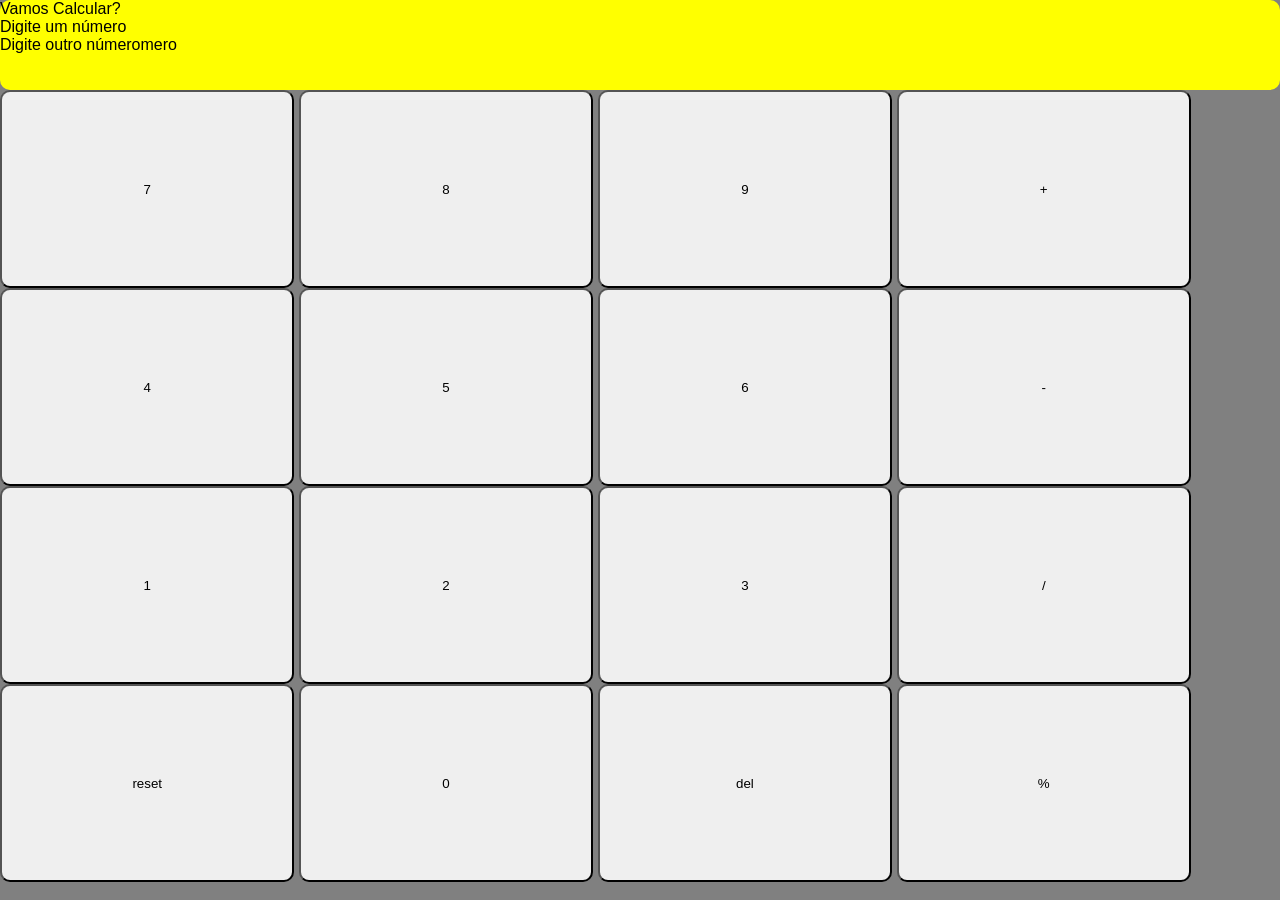
==== calc.html @ 8b5d1762 "criando calculadora  javascriot" ====
<!DOCTYPE html>
<html lang="pt-br">
<head>
  <meta charset="UTF-8">
  <meta name="viewport" content="width=device-width, initial-scale=1.0">
  <meta http-equiv="X-UA-Compatible" content="ie=edge">
  
  <link rel="stylesheet" href="./estilo.css">
 
  <script src="./script.js"></script>
  
  <title>Calculadora Javascript</title>

</head>
<body>
  <div id="calculadora">
    <div id="tela" class=" arredondado">
      <p id="msg">Vamos Calcular?</p>
      <p id="operando">Digite um número</p>
      <p id="operação">Digite outro númeromero</p>
      <p id="operador"></p>
      <p id="resultado"></p>
    </div>
    
    <div id="teclado">
        <div class="botao">
            <button class="numero arredondado" onClick="inputBtn(7);"  value="7">7</button>
            <button class="numero arredondado" onClick="inputBtn(8);"  value="8">8</button>
            <button class="numero arredondado" onClick="inputBtn(9);"  value="9">9</button>
            <button class="numero arredondado" onClick="inputBtn('+');"  value="+">+</button><br>

            <button class="numero arredondado" onClick="inputBtn(4);"  value="4">4</button>
            <button class="numero arredondado" onClick="inputBtn(5);"  value="5">5</button>
            <button class="numero arredondado" onClick="inputBtn(6);"  value="6">6</button>
            <button class="numero arredondado" onClick="inputBtn('-');"  value="-">-</button><br>

            <button class="numero arredondado" onClick="inputBtn(1);"  value="1">1</button>
            <button class="numero arredondado" onClick="inputBtn(2);"  value="2">2</button>
            <button class="numero arredondado" onClick="inputBtn(3);"  value="3">3</button>
            <button class="numero arredondado" onClick="inputBtn('/');"  value="/">/</button><br>

            <button class="numero arredondado" onClick="inputBtn('resst');" value="rst">reset</button>
            <button class="numero arredondado" onClick="inputBtn(0);"  value="0">0</button>
            <button class="numero arredondado" onClick="inputBtn('delete');" value="del">del</button>
            <button class="numero arredondado" onClick="inputBtn('%');"  value="%">%</button><br>
        </div>
    </div>
  </div>
</body>
</html>
---- estilo.css ----
*{
  margin: 0px;
  padding: 0px;
  font-family: Arial, Helvetica, sans-serif;
}

#calculadora{
  margin: auto;
  height: 100vh;
  width: 100vw;
  background-color: grey
 
  
}


#teclado{
   
}
#tela{
  height: 10vh;
  width:100vw;
  
  background-color:yellow;
  margin:0px
}
.numero{
  width: 23vw;
  height: 22vh
}

button:active{
  background-color: white;
  transition: 0.2s;
}


/* estilos*/
.arredondado{
  border-radius: 10px;
}
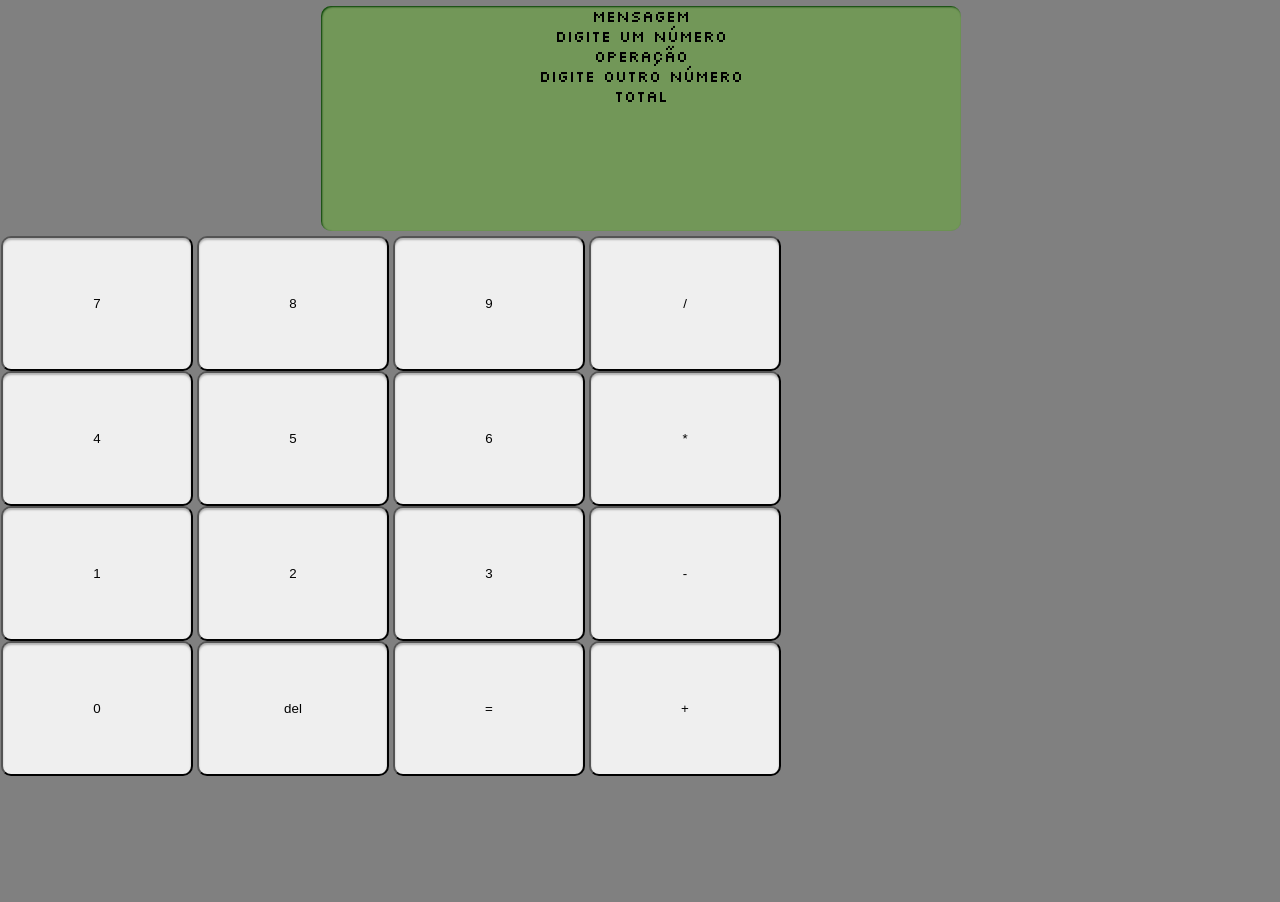
==== commit 537eac15: "editando calculadora.js" ====
--- a/calc.html
+++ b/calc.html
@@ -6,6 +6,8 @@
   <meta http-equiv="X-UA-Compatible" content="ie=edge">
   
   <link rel="stylesheet" href="./estilo.css">
+
+
  
   <script src="./script.js"></script>
   
@@ -14,35 +16,35 @@
 </head>
 <body>
   <div id="calculadora">
-    <div id="tela" class=" arredondado">
-      <p id="msg">Vamos Calcular?</p>
-      <p id="operando">Digite um número</p>
-      <p id="operação">Digite outro númeromero</p>
-      <p id="operador"></p>
-      <p id="resultado"></p>
+    <div id="tela" class="arredondado tela">
+      <p id="msg">Mensagem</p>
+      <p id="txtn1">Digite um número</p>
+      <p id="txtOpr">Operação</p>
+      <p id="txtn2">Digite outro número</p>
+      <p id="=txtResult">Total</p>
     </div>
     
     <div id="teclado">
         <div class="botao">
-            <button class="numero arredondado" onClick="inputBtn(7);"  value="7">7</button>
-            <button class="numero arredondado" onClick="inputBtn(8);"  value="8">8</button>
-            <button class="numero arredondado" onClick="inputBtn(9);"  value="9">9</button>
-            <button class="numero arredondado" onClick="inputBtn('+');"  value="+">+</button><br>
+            <button class="numero arredondado" onClick="calc(7);"  value="7">7</button>
+            <button class="numero arredondado" onClick="calc(8);"  value="8">8</button>
+            <button class="numero arredondado" onClick="calc(9);"  value="9">9</button>
+            <button class="numero arredondado" onClick="calc('/');"  value="/">/</button><br>
 
-            <button class="numero arredondado" onClick="inputBtn(4);"  value="4">4</button>
-            <button class="numero arredondado" onClick="inputBtn(5);"  value="5">5</button>
-            <button class="numero arredondado" onClick="inputBtn(6);"  value="6">6</button>
-            <button class="numero arredondado" onClick="inputBtn('-');"  value="-">-</button><br>
+            <button class="numero arredondado" onClick="calc(4);"  value="4">4</button>
+            <button class="numero arredondado" onClick="calc(5);"  value="5">5</button>
+            <button class="numero arredondado" onClick="calc(6);"  value="6">6</button>
+            <button class="numero arredondado" onClick="calc('*');"  value="*">*</button><br>
 
-            <button class="numero arredondado" onClick="inputBtn(1);"  value="1">1</button>
-            <button class="numero arredondado" onClick="inputBtn(2);"  value="2">2</button>
-            <button class="numero arredondado" onClick="inputBtn(3);"  value="3">3</button>
-            <button class="numero arredondado" onClick="inputBtn('/');"  value="/">/</button><br>
+            <button class="numero arredondado" onClick="calc(1);"  value="1">1</button>
+            <button class="numero arredondado" onClick="calc(2);"  value="2">2</button>
+            <button class="numero arredondado" onClick="calc(3);"  value="3">3</button>
+            <button class="numero arredondado" onClick="calc('-');"  value="-">-</button><br>
 
-            <button class="numero arredondado" onClick="inputBtn('resst');" value="rst">reset</button>
-            <button class="numero arredondado" onClick="inputBtn(0);"  value="0">0</button>
-            <button class="numero arredondado" onClick="inputBtn('delete');" value="del">del</button>
-            <button class="numero arredondado" onClick="inputBtn('%');"  value="%">%</button><br>
+            <button class="numero arredondado" onClick="calc(0);"  value="0">0</button>
+            <button class="numero arredondado" onClick="calc('del');" value="del">del</button>
+            <button class="numero arredondado" onClick="calc('=');" value="=">=</button>
+            <button class="numero arredondado" onClick="calc('+');"  value="+">+</button><br>
         </div>
     </div>
   </div>
--- a/estilo.css
+++ b/estilo.css
@@ -1,10 +1,20 @@
+
+@import url('https://fonts.googleapis.com/css2?family=Silkscreen&display=swap');
+
+@font-face {
+  font-family:"G7"; ;
+  src: url("/fonts/G7_Cube_5.ttf") format("ttf");
+}
+ 
+
+
 *{
   margin: 0px;
   padding: 0px;
-  font-family: Arial, Helvetica, sans-serif;
-}
+ }
 
 #calculadora{
+  padding: 1px;
   margin: auto;
   height: 100vh;
   width: 100vw;
@@ -14,24 +24,35 @@
 }
 
 
-#teclado{
-   
+#tela{
+  text-align: center;
+  height: 25vh;
+  width:50vw;
+  background-color:rgb(114, 151, 88);
+  font-family:  "SILKSCREEN";
+  font-size: 1em;
+  margin:auto;
+  margin-top:5px ;
+  margin-bottom:5px ;
+  box-shadow:inset 1px 1px 2px rgb(0, 60, 0) ;
+  
 }
-#tela{
-  height: 10vh;
-  width:100vw;
-  
-  background-color:yellow;
-  margin:0px
+
+p{
+  text-align: center;
 }
+
 .numero{
-  width: 23vw;
-  height: 22vh
+  width: 15vw;
+  height: 15vh;
+  box-shadow:inset 0px 2px 2px rgba(0, 0, 0, 0.257) ;
+ 
 }
 
 button:active{
   background-color: white;
   transition: 0.2s;
+  margin: auto;
 }
 
 
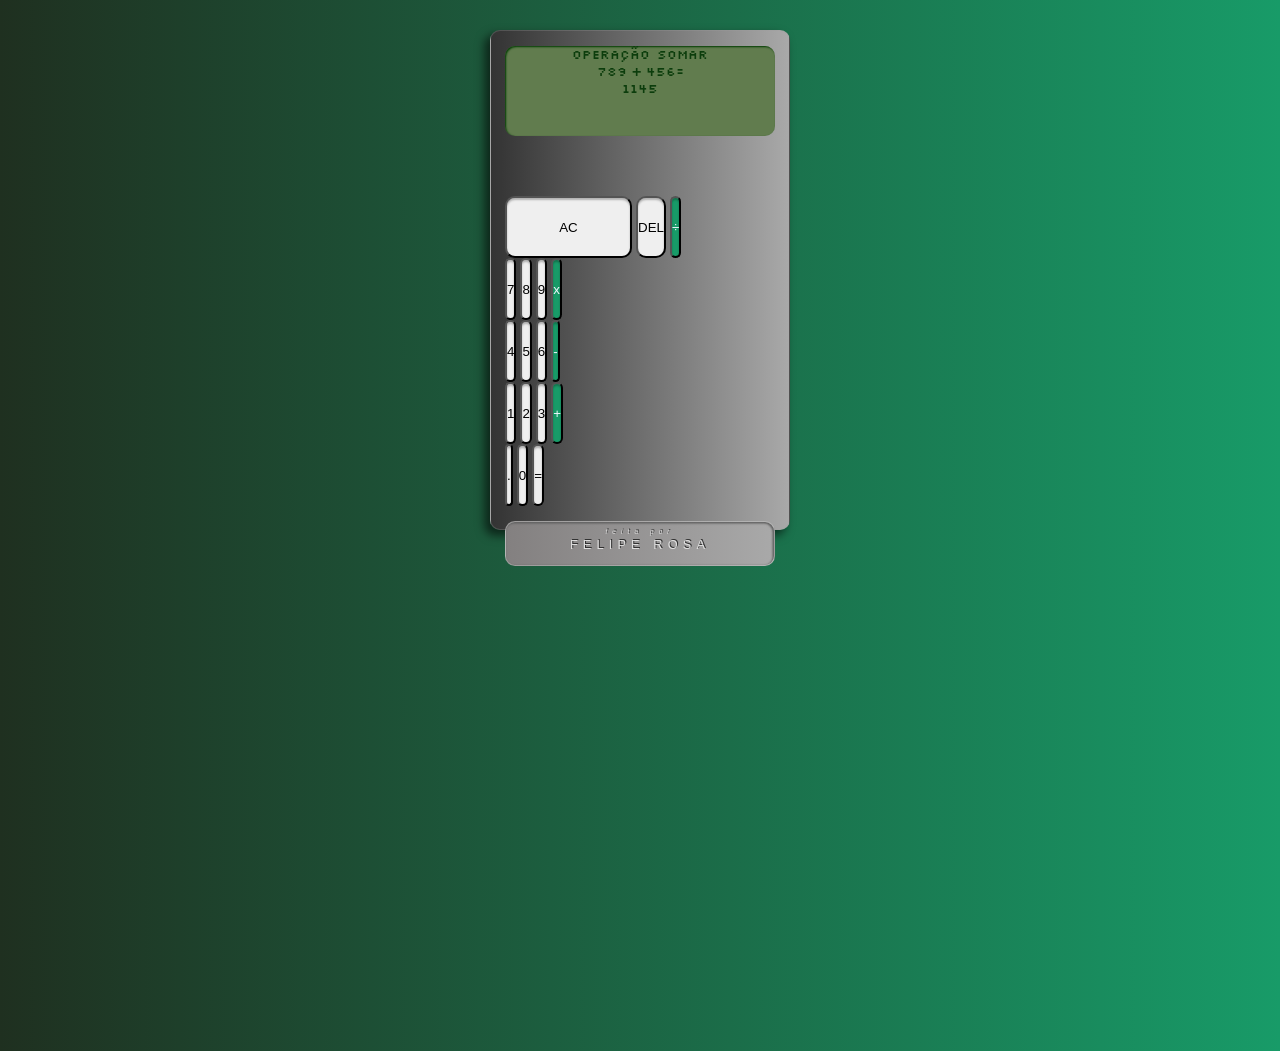
==== commit 55ef2891: "editanado layout css" ====
--- a/calc.html
+++ b/calc.html
@@ -15,38 +15,45 @@
 
 </head>
 <body>
-  <div id="calculadora">
+  <div id="calculadora" class="arredondado">
     <div id="tela" class="arredondado tela">
-      <p id="msg">Mensagem</p>
-      <p id="txtn1">Digite um número</p>
-      <p id="txtOpr">Operação</p>
-      <p id="txtn2">Digite outro número</p>
-      <p id="=txtResult">Total</p>
+      <p id="msg">Operação Somar </p>
+      <span id="txtn1">789</span>
+      <span id="txtOpr">+</span>
+      <span id="txtn2">456=</span>
+      <p id="=txtResult" class="resultado">1145</p>
     </div>
     
-    <div id="teclado">
+    <div id="teclado" class="grid-container">
         <div class="botao">
-            <button class="numero arredondado" onClick="calc(7);"  value="7">7</button>
-            <button class="numero arredondado" onClick="calc(8);"  value="8">8</button>
-            <button class="numero arredondado" onClick="calc(9);"  value="9">9</button>
-            <button class="numero arredondado" onClick="calc('/');"  value="/">/</button><br>
+            <button class="btn arredondado ac" onClick="calc('ac');"  value="ac">AC</button>
+            <button class="btn arredondado" onClick="calc('del');"  value="del">DEL</button>
+            <button class="btn arredondado operador dividir" onClick="calc('/');"  value="/">÷</button><br>
+            
+            <button class="btn arredondado" onClick="calc(7);"  value="7">7</button>
+            <button class="btn arredondado" onClick="calc(8);"  value="8">8</button>
+            <button class="btn arredondado" onClick="calc(9);"  value="9">9</button>
+            <button class="btn arredondado operador multiplicar" onClick="calc('*');"  value="*">x</button><br>
 
-            <button class="numero arredondado" onClick="calc(4);"  value="4">4</button>
-            <button class="numero arredondado" onClick="calc(5);"  value="5">5</button>
-            <button class="numero arredondado" onClick="calc(6);"  value="6">6</button>
-            <button class="numero arredondado" onClick="calc('*');"  value="*">*</button><br>
+            <button class="btn arredondado" onClick="calc(4);"  value="4">4</button>
+            <button class="btn arredondado" onClick="calc(5);"  value="5">5</button>
+            <button class="btn arredondado" onClick="calc(6);"  value="6">6</button>
+            <button class="btn arredondado operador diminuir" onClick="calc('-');"  value="-">-</button><br>
 
-            <button class="numero arredondado" onClick="calc(1);"  value="1">1</button>
-            <button class="numero arredondado" onClick="calc(2);"  value="2">2</button>
-            <button class="numero arredondado" onClick="calc(3);"  value="3">3</button>
-            <button class="numero arredondado" onClick="calc('-');"  value="-">-</button><br>
+            <button class="btn arredondado" onClick="calc(1);"  value="1">1</button>
+            <button class="btn arredondado" onClick="calc(2);"  value="2">2</button>
+            <button class="btn arredondado" onClick="calc(3);"  value="3">3</button>
+            <button class="btn arredondado operador somar" onClick="calc('+');"  value="+">+</button><br>
 
-            <button class="numero arredondado" onClick="calc(0);"  value="0">0</button>
-            <button class="numero arredondado" onClick="calc('del');" value="del">del</button>
-            <button class="numero arredondado" onClick="calc('=');" value="=">=</button>
-            <button class="numero arredondado" onClick="calc('+');"  value="+">+</button><br>
+            <button class="btn arredondado ponto" onClick="calc('.');"  value=".">.</button>
+            <button class="btn arredondado " onClick="calc('0');" value="0">0</button>
+            <button class="btn arredondado igual" onClick="calc('=');"  value="=">=</button><br>
         </div>
+        <div id="autor" class="arredondado">
+          <p class=" "><i>feita por</i></p>
+          <p class=" "><br>FELIPE ROSA</p>
+      </div>
     </div>
-  </div>
+  
 </body>
 </html>
--- a/estilo.css
+++ b/estilo.css
@@ -1,54 +1,76 @@
 
 @import url('https://fonts.googleapis.com/css2?family=Silkscreen&display=swap');
-
 @font-face {
   font-family:"G7"; ;
   src: url("/fonts/G7_Cube_5.ttf") format("ttf");
 }
  
-
-
 *{
+  box-sizing:border-box;
   margin: 0px;
   padding: 0px;
  }
 
+ body{
+  background:linear-gradient(to right,#1f3020,#189b68);
+ }
+ 
 #calculadora{
-  padding: 1px;
+  background:linear-gradient(to right,rgb(51, 51, 51),darkgrey);
+  border: 1px solid rgba(158, 158, 158, 0.274);
+  height: 500px;
+  width: 300px;
   margin: auto;
-  height: 100vh;
-  width: 100vw;
-  background-color: grey
- 
-  
+  margin-top: 30px;
+  box-shadow:  -5px 5px 10px .5px rgba(0, 0, 0, 0.575);
 }
-
 
 #tela{
   text-align: center;
-  height: 25vh;
-  width:50vw;
-  background-color:rgb(114, 151, 88);
-  font-family:  "SILKSCREEN";
-  font-size: 1em;
+  height: 90px;
+  width:270px;
+  background-color:rgb(97, 124, 78);
   margin:auto;
-  margin-top:5px ;
-  margin-bottom:5px ;
+  margin-top: 15px;
+  margin-bottom: 15px;
   box-shadow:inset 1px 1px 2px rgb(0, 60, 0) ;
-  
+    
 }
 
-p{
+#tela>p,span{
   text-align: center;
+  font-family:  "SILKSCREEN";
+  color: rgb(12, 61, 12);
+  font-size: .8em;
+  }
+.msg{
+  margin-top: 15px;
 }
-
-.numero{
-  width: 15vw;
-  height: 15vh;
+.btn{
+  cursor: pointer;
+  width: s62px;
+  height: 62px;
   box-shadow:inset 0px 2px 2px rgba(0, 0, 0, 0.257) ;
+  
  
 }
 
+.operador{
+  background-color: #189b68;
+  color: aliceblue;
+}
+ 
+.somar{
+  background-color: sred;
+  color: aliceblue;
+ }
+
+.ac{
+  grid-row: span 2;
+  width: 127px;
+}
+
+ 
 button:active{
   background-color: white;
   transition: 0.2s;
@@ -59,4 +81,42 @@
 /* estilos*/
 .arredondado{
   border-radius: 10px;
-}+}
+
+
+.grid-container{
+  display:grid;
+  justify-content: center;
+  align-content: center;
+  min-height: 100vh;
+  grid-template-columns: (4,100px);
+  grid-template-rows: minmax(120px,auto)repeat(5,100px);
+ 
+  
+}
+
+#autor{
+  border: 1px solid rgba(199, 199, 199, 0.39);
+  background:linear-gradient(to right,rgb(131, 128, 128),darkgrey);
+  margin-top: 15px;
+  height: 45px;
+  width: 270px;
+  text-align: center;
+  box-shadow: inset -1px 1px 2px .5px rgb(97, 97, 97);
+  
+}
+
+#autor>p{
+  font-family: Helvetica, sans-serif;
+  font-size: .8em;
+  letter-spacing:.4em;
+  color:rgba(233, 233, 233, 0.89);
+  text-shadow:  1px -1px rgb(49, 49, 49);
+  margin-bottom: -15px;
+
+}
+#autor>p>i{
+  font-size: .5em;
+  text-align: left;
+  
+ }
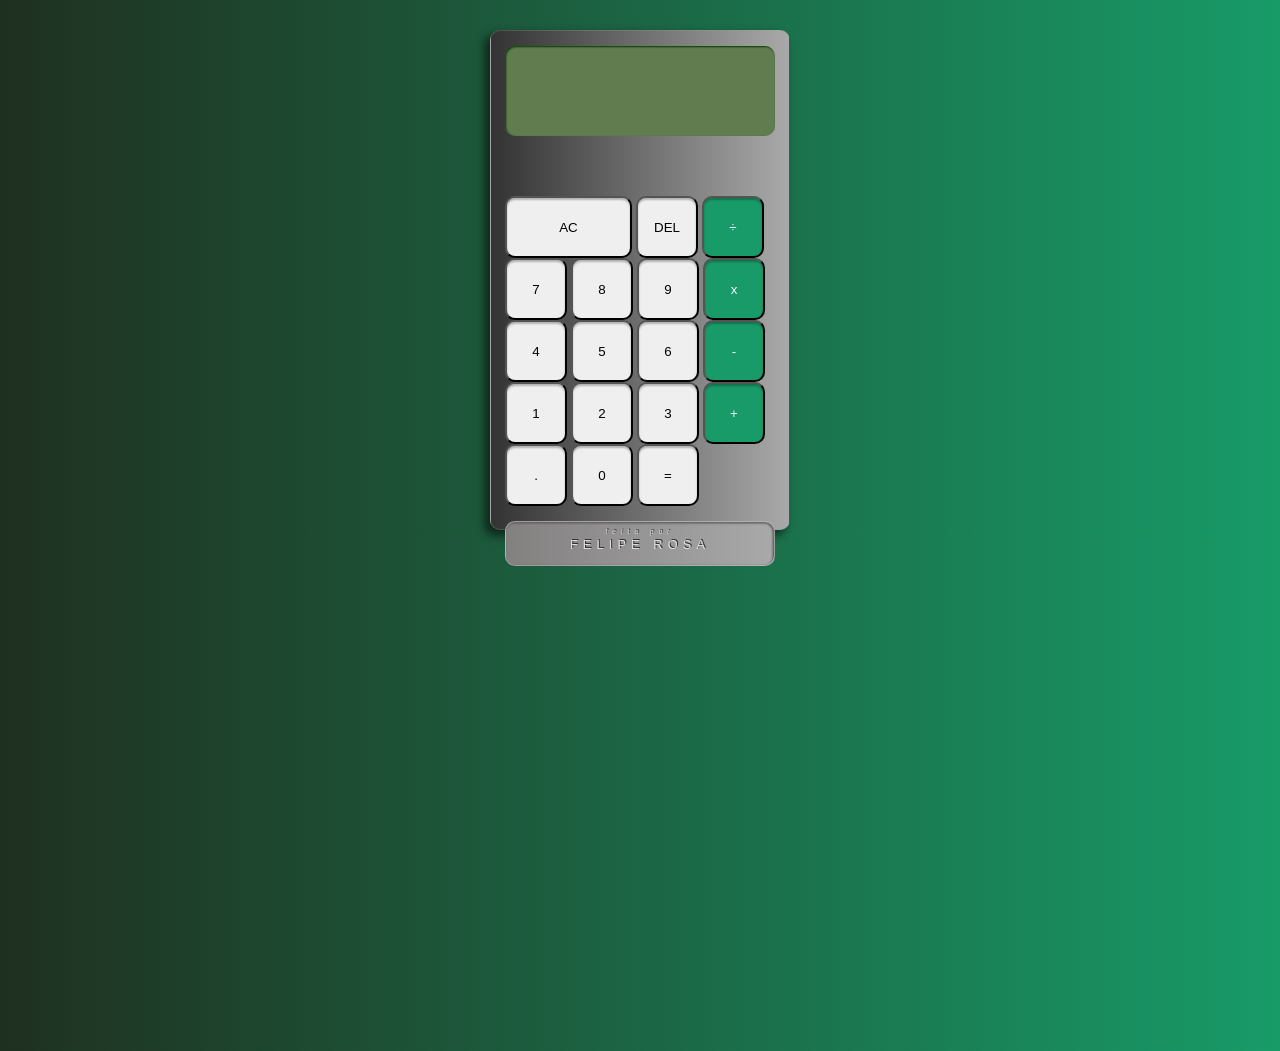
==== commit 75fd0589: "operações, concatenação e opr com 'n' números finalizado" ====
--- a/calc.html
+++ b/calc.html
@@ -17,23 +17,23 @@
 <body>
   <div id="calculadora" class="arredondado">
     <div id="tela" class="arredondado tela">
-      <p id="msg">Operação Somar </p>
-      <span id="txtn1">789</span>
-      <span id="txtOpr">+</span>
-      <span id="txtn2">456=</span>
-      <p id="=txtResult" class="resultado">1145</p>
+      <p id="msg"></p>
+      <span id="txtn1"></span>
+      <span id="txtOpr"></span>
+      <span id="txtn2"></span>
+      <p id="txtResultado" class="resultado"></p>
     </div>
     
     <div id="teclado" class="grid-container">
         <div class="botao">
             <button class="btn arredondado ac" onClick="calc('ac');"  value="ac">AC</button>
-            <button class="btn arredondado" onClick="calc('del');"  value="del">DEL</button>
-            <button class="btn arredondado operador dividir" onClick="calc('/');"  value="/">÷</button><br>
+            <button class="btn arredondado" onClick="calc('del');"  valu e="del">DEL</button>
+            <button class="btn arredondado operador dividir" onClick="calc('÷');"  value="÷">÷</button><br>
             
             <button class="btn arredondado" onClick="calc(7);"  value="7">7</button>
             <button class="btn arredondado" onClick="calc(8);"  value="8">8</button>
             <button class="btn arredondado" onClick="calc(9);"  value="9">9</button>
-            <button class="btn arredondado operador multiplicar" onClick="calc('*');"  value="*">x</button><br>
+            <button class="btn arredondado operador multiplicar" onClick="calc('x');"  value="x">x</button><br>
 
             <button class="btn arredondado" onClick="calc(4);"  value="4">4</button>
             <button class="btn arredondado" onClick="calc(5);"  value="5">5</button>
@@ -46,7 +46,7 @@
             <button class="btn arredondado operador somar" onClick="calc('+');"  value="+">+</button><br>
 
             <button class="btn arredondado ponto" onClick="calc('.');"  value=".">.</button>
-            <button class="btn arredondado " onClick="calc('0');" value="0">0</button>
+            <button class="btn arredondado " onClick="calc(0);" value="0">0</button>
             <button class="btn arredondado igual" onClick="calc('=');"  value="=">=</button><br>
         </div>
         <div id="autor" class="arredondado">
--- a/estilo.css
+++ b/estilo.css
@@ -34,21 +34,27 @@
   margin-top: 15px;
   margin-bottom: 15px;
   box-shadow:inset 1px 1px 2px rgb(0, 60, 0) ;
+  font-family:  "SILKSCREEN";
+
     
 }
 
-#tela>p,span{
+.msg{
+  margin-top: 15px;
+}
+.txtn1,.txtOpr,.txtn2{
   text-align: center;
-  font-family:  "SILKSCREEN";
   color: rgb(12, 61, 12);
   font-size: .8em;
   }
-.msg{
-  margin-top: 15px;
+
+ .resultado{
+  font-size: 1.8em;
 }
+
 .btn{
   cursor: pointer;
-  width: s62px;
+  width: 62px;
   height: 62px;
   box-shadow:inset 0px 2px 2px rgba(0, 0, 0, 0.257) ;
   
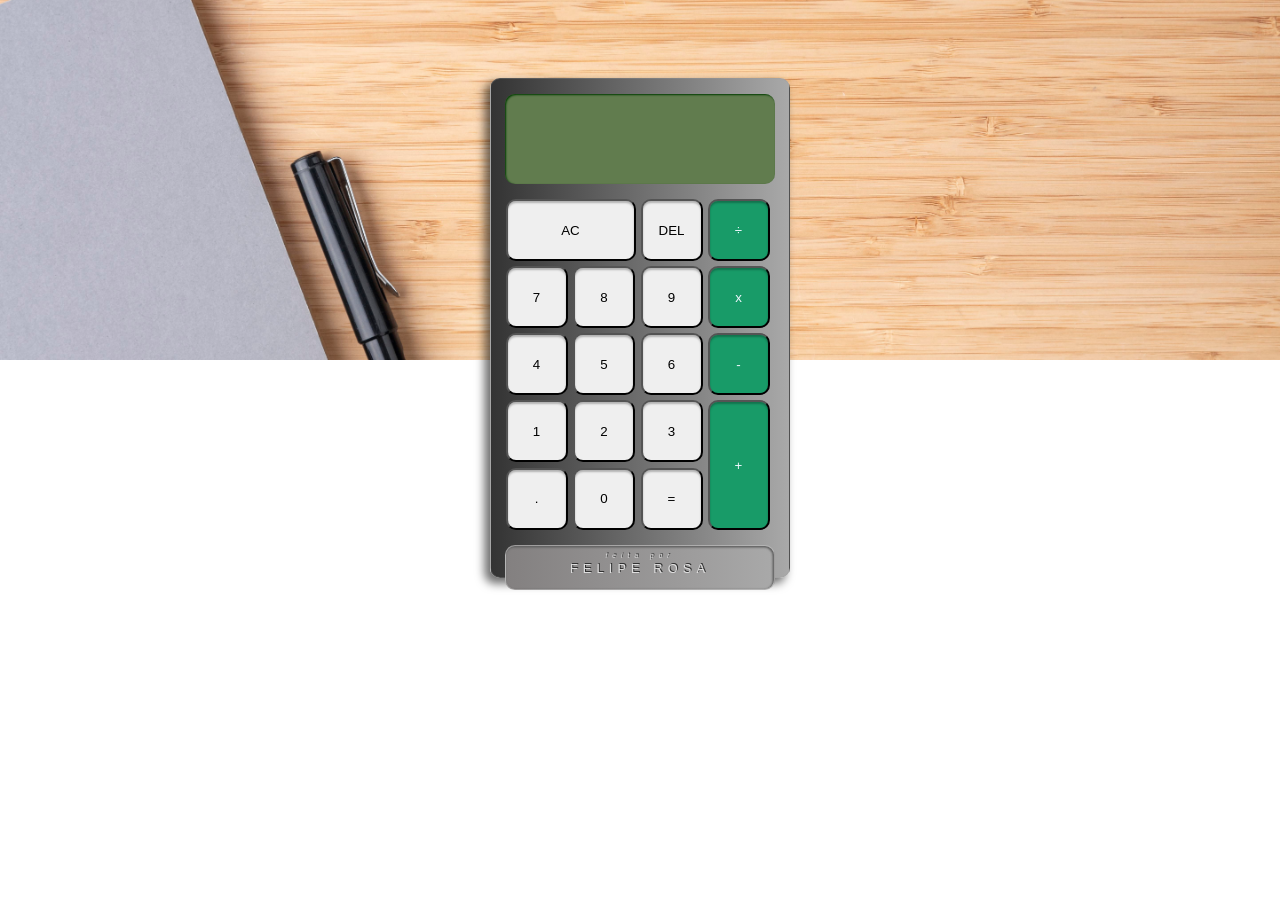
==== commit 00e15727: "editando o display grid" ====
--- a/calc.html
+++ b/calc.html
@@ -4,11 +4,9 @@
   <meta charset="UTF-8">
   <meta name="viewport" content="width=device-width, initial-scale=1.0">
   <meta http-equiv="X-UA-Compatible" content="ie=edge">
-  
-  <link rel="stylesheet" href="./estilo.css">
 
-
- 
+  <link rel="stylesheet" media="(max-width: 380px)" href="./mq/mobileStyle.css" />
+  <link rel="stylesheet" href="./mq/GeneralStyle.css">
   <script src="./script.js"></script>
   
   <title>Calculadora Javascript</title>
@@ -24,8 +22,8 @@
       <p id="txtResultado" class="resultado"></p>
     </div>
     
-    <div id="teclado" class="grid-container">
-        <div class="botao">
+    <div id="teclado" class="botao">
+        <div id="botao"class="botao  grid-container" >
             <button class="btn arredondado ac" onClick="calc('ac');"  value="ac">AC</button>
             <button class="btn arredondado" onClick="calc('del');"  valu e="del">DEL</button>
             <button class="btn arredondado operador dividir" onClick="calc('÷');"  value="÷">÷</button><br>
--- a/mq/mobileStyle.css
+++ b/mq/mobileStyle.css
@@ -0,0 +1,8 @@
+/*tela menores que 380px*/
+@media (min-width: 380px)
+{
+
+body{
+    background-color:black ;
+   }
+}
--- a/mq/GeneralStyle.css
+++ b/mq/GeneralStyle.css
@@ -0,0 +1,146 @@
+
+@import url('https://fonts.googleapis.com/css2?family=Silkscreen&display=swap');
+@font-face {
+  font-family:"G7"; ;
+  src: url("/fonts/G7_Cube_5.ttf") format("ttf");
+}
+ 
+*{
+  box-sizing:border-box;
+  margin: 0px;
+  padding: 0px;
+ }
+
+
+ body{
+  background:url(../img/flat-lay-desk-arrangement-with-copy-space.jpg);
+  background-repeat: no-repeat;
+  bottom: 0;
+  color: black;
+  left: 0;
+  overflow: auto;
+  padding: 3em;
+  position: absolute;
+  right: 0;
+  text-align: center;
+  top: 0;
+  background-repeat: no-repeat;
+  background-position: center;
+  background-size: cover;
+ }
+ 
+#calculadora{
+  background:linear-gradient(to right,rgb(51, 51, 51),darkgrey);
+  border: 1px solid rgba(158, 158, 158, 0.274);
+  height: 500px;
+  width: 300px;
+  margin: auto;
+  margin-top: 30px;
+  box-shadow:  -5px 5px 10px .5px rgba(0, 0, 0, 0.575);
+}
+
+#tela{
+  text-align: center;
+  height: 90px;
+  width:270px;
+  background-color:rgb(97, 124, 78);
+  margin:auto;
+  margin-top: 15px;
+  margin-bottom: 15px;
+  box-shadow:inset 1px 1px 2px rgb(0, 60, 0) ;
+  font-family:  "SILKSCREEN";
+
+    
+}
+
+.msg{
+  margin-top: 15px;
+}
+.txtn1,.txtOpr,.txtn2{
+  text-align: center;
+  color: rgb(12, 61, 12);
+  font-size: .8em;
+  }
+
+ .resultado{
+  font-size: 1.8em;
+}
+
+.btn{
+  cursor: pointer;
+  width: 62px;
+  height: 62px;
+  box-shadow:inset 0px 2px 2px rgba(0, 0, 0, 0.257) ;
+}
+.somar{
+  grid-row: span 2;
+  height: 130px;
+
+}
+
+.ac{
+  grid-column: span 2;
+  width: 130px;
+
+}
+ 
+
+.operador{
+  background-color: #189b68;
+  color: aliceblue;
+}
+
+
+
+ 
+button:active{
+  background-color: white;
+  transition: 0.2s;
+  margin: auto;
+}
+
+
+/* estilos*/
+.arredondado{
+  border-radius: 10px;
+}
+
+
+.grid-container{
+  display:grid;
+  justify-content: center;
+  align-content: center;
+  grid-template-columns:auto auto auto auto auto;
+  grid-template-rows: auto auto auto auto auto ;
+  column-gap: 5px;
+  row-gap: 5px;
+  
+}
+
+#autor{
+  border: 1px solid rgba(199, 199, 199, 0.39);
+  background:linear-gradient(to right,rgb(131, 128, 128),darkgrey);
+  margin:auto;
+  margin-top: 15px;
+  height: 45px;
+  width: 270px;
+  text-align: center;
+  box-shadow: inset -1px 1px 2px .5px rgb(97, 97, 97);
+  
+}
+
+#autor>p{
+  font-family: Helvetica, sans-serif;
+  font-size: .8em;
+  letter-spacing:.4em;
+  color:rgba(233, 233, 233, 0.89);
+  text-shadow:  1px -1px rgb(49, 49, 49);
+  margin-bottom: -15px;
+
+}
+#autor>p>i{
+  font-size: .5em;
+  text-align: left;
+  
+ }
+
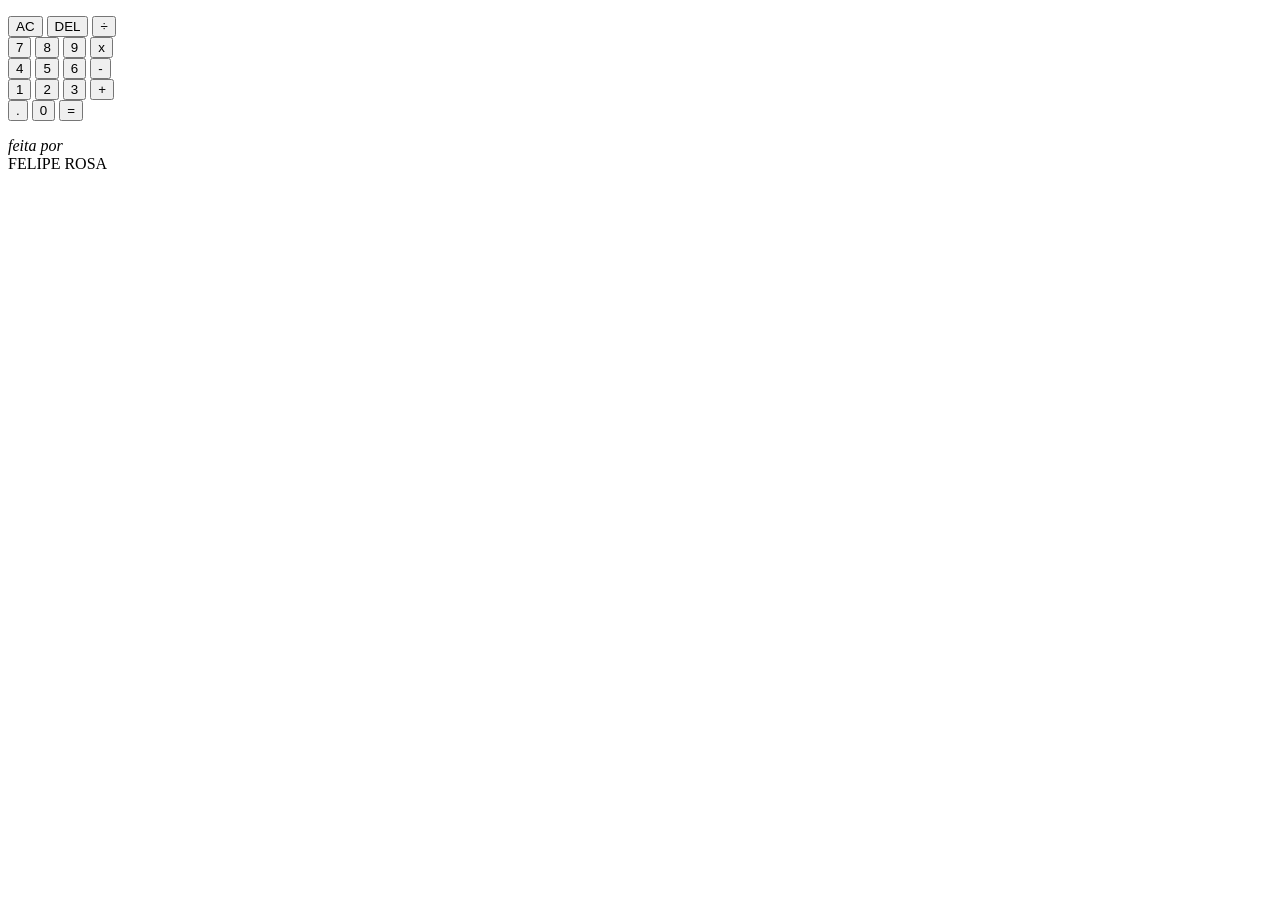
==== commit 89bdd818: "editando mibileFirst calc" ====
--- a/calc.html
+++ b/calc.html
@@ -5,7 +5,7 @@
   <meta name="viewport" content="width=device-width, initial-scale=1.0">
   <meta http-equiv="X-UA-Compatible" content="ie=edge">
 
-  <link rel="stylesheet" media="(max-width: 380px)" href="./mq/mobileStyle.css" />
+  <link rel="stylesheet" media="(max-width: 650px)" href="./mq/mobileStyle.css"  >
   <link rel="stylesheet" href="./mq/GeneralStyle.css">
   <script src="./script.js"></script>
   
@@ -13,7 +13,7 @@
 
 </head>
 <body>
-  <div id="calculadora" class="arredondado">
+  <div id="calculadora" class="">
     <div id="tela" class="arredondado tela">
       <p id="msg"></p>
       <span id="txtn1"></span>
@@ -21,37 +21,36 @@
       <span id="txtn2"></span>
       <p id="txtResultado" class="resultado"></p>
     </div>
-    
-    <div id="teclado" class="botao">
-        <div id="botao"class="botao  grid-container" >
-            <button class="btn arredondado ac" onClick="calc('ac');"  value="ac">AC</button>
-            <button class="btn arredondado" onClick="calc('del');"  valu e="del">DEL</button>
-            <button class="btn arredondado operador dividir" onClick="calc('÷');"  value="÷">÷</button><br>
-            
-            <button class="btn arredondado" onClick="calc(7);"  value="7">7</button>
-            <button class="btn arredondado" onClick="calc(8);"  value="8">8</button>
-            <button class="btn arredondado" onClick="calc(9);"  value="9">9</button>
-            <button class="btn arredondado operador multiplicar" onClick="calc('x');"  value="x">x</button><br>
+    <div id="teclado" class="botao grid-container" >
+        <button class="btn arredondado ac" onClick="calc('ac');"  value="ac">AC</button>
+        <button class="btn arredondado" onClick="calc('del');"  valu e="del">DEL</button>
+        <button class="btn arredondado operador dividir" onClick="calc('÷');"  value="÷">÷</button><br>
+        
+        <button class="btn arredondado" onClick="calc(7);"  value="7">7</button>
+        <button class="btn arredondado" onClick="calc(8);"  value="8">8</button>
+        <button class="btn arredondado" onClick="calc(9);"  value="9">9</button>
+        <button class="btn arredondado operador multiplicar" onClick="calc('x');"  value="x">x</button><br>
 
-            <button class="btn arredondado" onClick="calc(4);"  value="4">4</button>
-            <button class="btn arredondado" onClick="calc(5);"  value="5">5</button>
-            <button class="btn arredondado" onClick="calc(6);"  value="6">6</button>
-            <button class="btn arredondado operador diminuir" onClick="calc('-');"  value="-">-</button><br>
+        <button class="btn arredondado" onClick="calc(4);"  value="4">4</button>
+        <button class="btn arredondado" onClick="calc(5);"  value="5">5</button>
+        <button class="btn arredondado" onClick="calc(6);"  value="6">6</button>
+        <button class="btn arredondado operador diminuir" onClick="calc('-');"  value="-">-</button><br>
 
-            <button class="btn arredondado" onClick="calc(1);"  value="1">1</button>
-            <button class="btn arredondado" onClick="calc(2);"  value="2">2</button>
-            <button class="btn arredondado" onClick="calc(3);"  value="3">3</button>
-            <button class="btn arredondado operador somar" onClick="calc('+');"  value="+">+</button><br>
+        <button class="btn arredondado" onClick="calc(1);"  value="1">1</button>
+        <button class="btn arredondado" onClick="calc(2);"  value="2">2</button>
+        <button class="btn arredondado" onClick="calc(3);"  value="3">3</button>
+        <button class="btn arredondado operador somar" onClick="calc('+');"  value="+">+</button><br>
 
-            <button class="btn arredondado ponto" onClick="calc('.');"  value=".">.</button>
-            <button class="btn arredondado " onClick="calc(0);" value="0">0</button>
-            <button class="btn arredondado igual" onClick="calc('=');"  value="=">=</button><br>
-        </div>
-        <div id="autor" class="arredondado">
-          <p class=" "><i>feita por</i></p>
-          <p class=" "><br>FELIPE ROSA</p>
-      </div>
+        <button class="btn arredondado ponto" onClick="calc('.');"  value=".">.</button>
+        <button class="btn arredondado " onClick="calc(0);" value="0">0</button>
+        <button class="btn arredondado igual" onClick="calc('=');"  value="=">=</button><br>
     </div>
+    <div id="autor" class="arredondado">
+      <p ><i>feita por</i><br>
+       FELIPE ROSA</p>
+    </div>
+  </div>
+
   
 </body>
 </html>
--- a/mq/mobileStyle.css
+++ b/mq/mobileStyle.css
@@ -1,8 +1,110 @@
-/*tela menores que 380px*/
-@media (min-width: 380px)
-{
-
-body{
-    background-color:black ;
-   }
-}+@import url('https://fonts.googleapis.com/css2?family=Silkscreen&display=swap');
+@font-face {
+  font-family:"G7"; ;
+  src: url("/fonts/G7_Cube_5.ttf") format("ttf");
+}
+*{
+    padding:0px;
+    margin: 0px;
+}
+ #calculadora{
+    background:linear-gradient(to right,rgb(51, 51, 51),darkgrey);
+    height: 100vh;
+    width: 100vw;
+    min-width: 350px;
+ } 
+.tela{
+    position: relative;
+    text-align: center;
+    height: 10vh;
+    width:65vw;
+    background-color:rgb(97, 124, 78);
+    margin:auto;
+    top:5vh;
+    padding: 0px;
+    box-shadow:inset 1px 1px 2px rgb(0, 60, 0) ;
+    font-family:  "SILKSCREEN";   
+}
+#msg{
+    margin-top: 0px;
+    padding: 0px;
+    font-size: 3vw;
+}
+#txtn1,#txtOpr,#txtn2{
+    text-align: center;
+    color: rgb(12, 61, 12);
+    font-size: 3.5vw;
+}
+.resultado{
+    font-size: 6vw;
+}
+.botao{
+    position: relative;
+    top:10vh;
+    
+}
+.btn{
+    font-size: 4vw;
+    cursor: pointer;
+    width: 15vw;
+    height: 10vh;
+    box-shadow:inset 0px 2px 2px rgba(0, 0, 0, 0.257) ;
+}
+.somar{
+    grid-row: span 2;
+    height: 21vh;
+}
+.ac{
+    grid-column: span 2;
+    width: 32vw;
+}
+.operador{
+    background-color: #189b68;
+    color: aliceblue;
+}
+button:active{
+    background-color: white;
+    transition: 0.5s;
+    margin: auto;
+}
+.arredondado{
+    border-radius: 10px;
+}
+.grid-container{
+    display:grid;
+    justify-content: center;
+    align-content: center;
+    grid-template-columns:auto auto auto auto auto;
+    grid-template-rows: auto auto auto auto auto ;
+    column-gap: 5px;
+    row-gap: 5px;  
+}
+#autor{
+    position: relative;
+    width: 65vw;
+    height: 7vh;
+    border: 1px solid rgba(199, 199, 199, 0.39);
+    background:linear-gradient(to right,rgb(131, 128, 128),darkgrey);
+    margin: auto;
+    top:20vh ;
+    text-align: center;
+    box-shadow: inset -1px 1px 2px .5px rgb(97, 97, 97);
+}
+#autor>p{
+    margin: auto;
+    padding: 0px;
+    margin: 5px 0px -15px 0px;
+    font-family: Helvetica, sans-serif;
+    font-size: 1em;
+    letter-spacing:.4em;
+    color:rgba(233, 233, 233, 0.89);
+    text-shadow:  .5px -1px rgb(49, 49, 49);
+    
+}
+#autor>p>i{
+    margin: 0px 0px 0px 0px;
+    font-size: .8em;
+    text-align: left;
+}
+  
+  
--- a/mq/GeneralStyle.css
+++ b/mq/GeneralStyle.css
@@ -1,33 +1,13 @@
-
-@import url('https://fonts.googleapis.com/css2?family=Silkscreen&display=swap');
-@font-face {
-  font-family:"G7"; ;
-  src: url("/fonts/G7_Cube_5.ttf") format("ttf");
-}
- 
-*{
+/* *{
   box-sizing:border-box;
   margin: 0px;
   padding: 0px;
  }
-
-
- body{
+html{
   background:url(../img/flat-lay-desk-arrangement-with-copy-space.jpg);
   background-repeat: no-repeat;
-  bottom: 0;
-  color: black;
-  left: 0;
-  overflow: auto;
-  padding: 3em;
-  position: absolute;
-  right: 0;
-  text-align: center;
-  top: 0;
-  background-repeat: no-repeat;
   background-position: center;
-  background-size: cover;
- }
+  }
  
 #calculadora{
   background:linear-gradient(to right,rgb(51, 51, 51),darkgrey);
@@ -100,7 +80,7 @@
 }
 
 
-/* estilos*/
+
 .arredondado{
   border-radius: 10px;
 }
@@ -144,3 +124,4 @@
   
  }
 
+*/
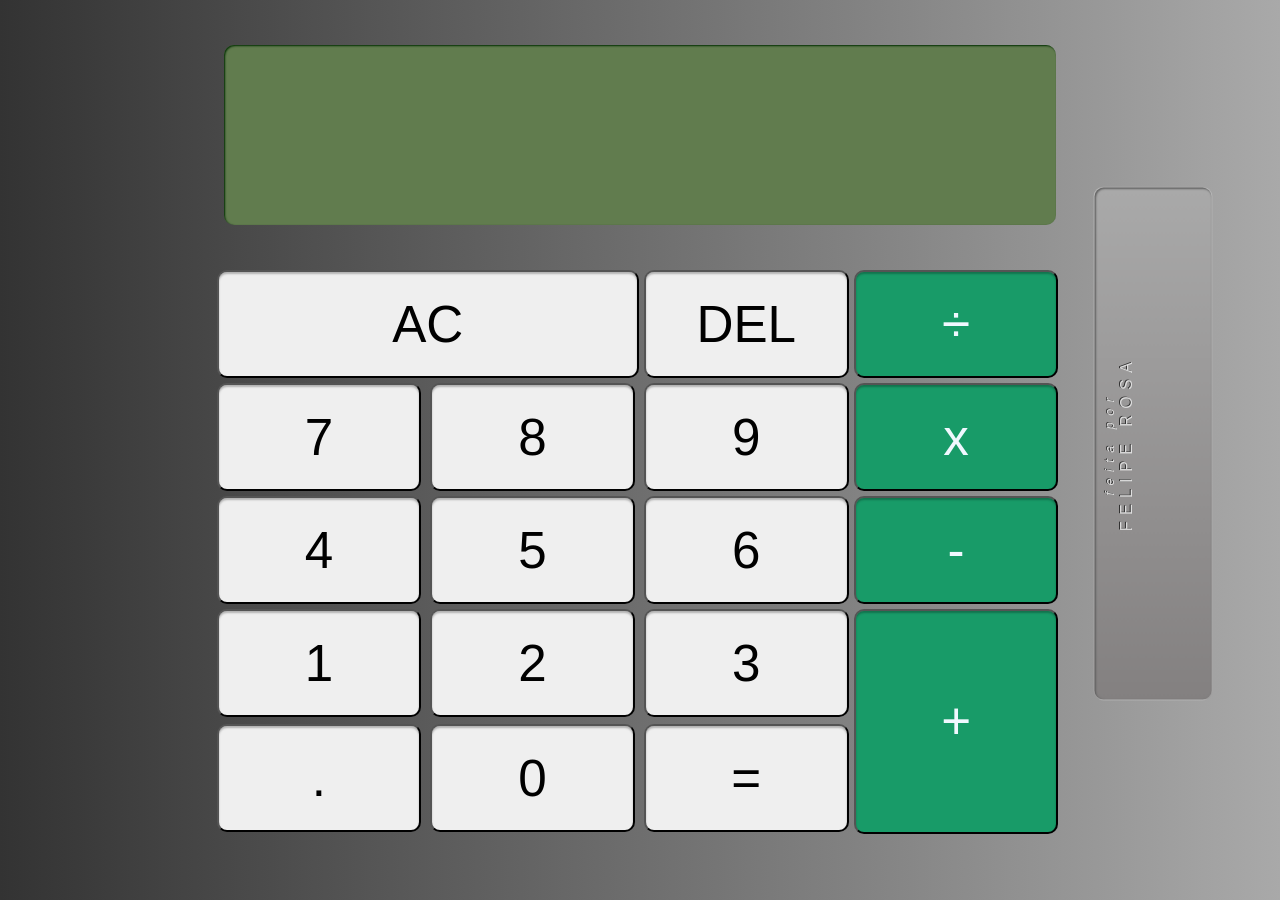
==== commit 01120ae3: "edited landscap responsive orientation" ====
--- a/calc.html
+++ b/calc.html
@@ -5,7 +5,8 @@
   <meta name="viewport" content="width=device-width, initial-scale=1.0">
   <meta http-equiv="X-UA-Compatible" content="ie=edge">
 
-  <link rel="stylesheet" media="(max-width: 650px)" href="./mq/mobileStyle.css"  >
+  <link rel="stylesheet" href="./mq/mobileStyle.css"  >
+  <link rel="stylesheet" href="./mq/TVStyle.css">
   <link rel="stylesheet" href="./mq/GeneralStyle.css">
   <script src="./script.js"></script>
   
--- a/mq/mobileStyle.css
+++ b/mq/mobileStyle.css
@@ -1,110 +1,216 @@
-@import url('https://fonts.googleapis.com/css2?family=Silkscreen&display=swap');
-@font-face {
-  font-family:"G7"; ;
-  src: url("/fonts/G7_Cube_5.ttf") format("ttf");
+@media screen and (min-width: 350px) and (max-width: 550px) and (orientation: portrait) {
+    @import url('https://fonts.googleapis.com/css2?family=Silkscreen&display=swap');  
+    *{
+        padding:0px;
+        margin: 0px;
+    }
+    #calculadora{
+        background:linear-gradient(to right,rgb(51, 51, 51),darkgrey);
+        height: 100vh;
+        width: 100vw;
+        min-width: 350px;
+    } 
+    .tela{
+        position: relative;
+        text-align: center;
+        height: 10vh;
+        width:65vw;
+        background-color:rgb(97, 124, 78);
+        margin:auto;
+        top:5vh;
+        padding: 0px;
+        box-shadow:inset 1px 1px 2px rgb(0, 46, 0) ;
+        font-family: 'Silkscreen', cursive;
+    }
+    #msg{
+        margin-top: 0px;
+        padding: 0px;
+        font-size: 3vw;
+    }
+    #txtn1,#txtOpr,#txtn2{
+        text-align: center;
+        color: rgb(12, 61, 12);
+        font-size: 3.5vw;
+    }
+    .resultado{
+        font-size: 6vw;
+    }
+    .botao{
+        position: relative;
+        top:10vh;
+        
+    }
+    .btn{
+        font-size: 4vw;
+        cursor: pointer;
+        width: 15vw;
+        height: 10vh;
+        box-shadow:inset 0px 2px 2px rgba(0, 0, 0, 0.257) ;
+    }
+    .somar{
+        grid-row: span 2;
+        height: 21vh;
+    }
+    .ac{
+        grid-column: span 2;
+        width: 32vw;
+    }
+    .operador{
+        background-color: #189b68;
+        color: aliceblue;
+    }
+    button:active{
+        background-color: white;
+        transition: 0.5s;
+        margin: auto;
+    }
+    .arredondado{
+        border-radius: 10px;
+    }
+    .grid-container{
+        display:grid;
+        justify-content: center;
+        align-content: center;
+        grid-template-columns:auto auto auto auto auto;
+        grid-template-rows: auto auto auto auto auto ;
+        column-gap: 5px;
+        row-gap: 5px;  
+    }
+    #autor{
+        position: relative;
+        width: 65vw;
+        height: 7vh;
+        border: 1px solid rgba(199, 199, 199, 0.39);
+        background:linear-gradient(to right,rgb(131, 128, 128),darkgrey);
+        margin: auto;
+        top:20vh ;
+        text-align: center;
+        box-shadow: inset -1px 1px 2px .5px rgb(97, 97, 97);
+    }
+    #autor>p{
+        margin: auto;
+        padding: 0px;
+        margin: 5px 0px -15px 0px;
+        font-family: Helvetica, sans-serif;
+        font-size: 1em;
+        letter-spacing:.4em;
+        color:rgba(233, 233, 233, 0.89);
+        text-shadow:  .5px -1px rgb(49, 49, 49);
+        
+    }
+    #autor>p>i{
+        margin: 0px 0px 0px 0px;
+        font-size: .8em;
+        text-align: left;
+    }
+
 }
-*{
-    padding:0px;
-    margin: 0px;
-}
- #calculadora{
-    background:linear-gradient(to right,rgb(51, 51, 51),darkgrey);
-    height: 100vh;
-    width: 100vw;
-    min-width: 350px;
- } 
-.tela{
-    position: relative;
-    text-align: center;
-    height: 10vh;
-    width:65vw;
-    background-color:rgb(97, 124, 78);
-    margin:auto;
-    top:5vh;
-    padding: 0px;
-    box-shadow:inset 1px 1px 2px rgb(0, 60, 0) ;
-    font-family:  "SILKSCREEN";   
-}
-#msg{
-    margin-top: 0px;
-    padding: 0px;
-    font-size: 3vw;
-}
-#txtn1,#txtOpr,#txtn2{
-    text-align: center;
-    color: rgb(12, 61, 12);
-    font-size: 3.5vw;
-}
-.resultado{
-    font-size: 6vw;
-}
-.botao{
-    position: relative;
-    top:10vh;
+
+@media screen and (min-width: 550px)   and (orientation: landscape) {
+    @import url('https://fonts.googleapis.com/css2?family=Silkscreen&display=swap');     
+    *{
+        padding:0px;
+        margin: 0px;
+    }
+    #calculadora{
+        background:linear-gradient(to right,rgb(51, 51, 51),darkgrey);
+        height: 100vh;
+        width: 100vw;
+        min-height: 350px;
+        } 
+    .tela{
+        position: relative;
+        text-align: center;
+        height: 20vh;
+        width:65vw;
+        background-color:rgb(97, 124, 78);
+        margin:auto;
+        top:5vh;
+        padding: 0px;
+        box-shadow:inset 1px 1px 2px rgb(0, 46, 0) ;
+        font-family: 'Silkscreen', cursive;
+    }
+    #msg{
+        margin-top: 0px;
+        padding: 0px;
+        font-size: 3vw;
+    }
+    #txtn1,#txtOpr,#txtn2{
+        text-align: center;
+        color: rgb(12, 61, 12);
+        font-size: 3.5vw;
+        
+        
+    }
+    .resultado{
+        font-size: 6vw;
+    }
+    .botao{
+        position: relative;
+        top:10vh;
+        
+    }
+    .btn{
+        font-size: 4vw;
+        cursor: pointer;
+        width: 16vw;
+        height: 12vh;
+        box-shadow:inset 0px 2px 2px rgba(0, 0, 0, 0.257) ;
+    }
+    .somar{
+        grid-row: span 2;
+        height: 25vh;
+    }
+    .ac{
+        grid-column: span 2;
+        width: 33vw;
+    }
+    .operador{
+        background-color: #189b68;
+        color: aliceblue;
+    }
+    button:active{
+        background-color: white;
+        transition: 0.5s;
+        margin: auto;
+    }
+    .arredondado{
+        border-radius: 10px;
+    }
+    .grid-container{
+        display:grid;
+        justify-content: center;
+        align-content: center;
+        grid-template-columns:auto auto auto auto auto;
+        grid-template-rows: auto auto auto auto auto ;
+        column-gap: 5px;
+        row-gap: 5px;  
+    }
+    #autor{
+        position: absolute;
+         transform: rotate(-90deg);
+        width: 40vw;
+        height: 13vh;
+        border: 1px solid rgba(199, 199, 199, 0.39);
+        background:linear-gradient(to right,rgb(131, 128, 128),darkgrey);
+        margin: -40vh 0px 0px 70vw;
+        text-align: center;
+        box-shadow: inset -1px 1px 2px .5px rgb(97, 97, 97);
+    }
+    #autor>p{
+        margin: auto;
+        padding: 0px;
+        margin: 5px 0px -15px 0px;
+        font-family: Helvetica, sans-serif;
+        font-size: 1em;
+        letter-spacing:.4em;
+        color:rgba(233, 233, 233, 0.89);
+        text-shadow:  .5px -1px rgb(49, 49, 49);  
+    }
+    #autor>p>i{
+        margin: 0px 0px 0px 0px;
+        font-size: .8em;
+        text-align: left;
+    }
     
 }
-.btn{
-    font-size: 4vw;
-    cursor: pointer;
-    width: 15vw;
-    height: 10vh;
-    box-shadow:inset 0px 2px 2px rgba(0, 0, 0, 0.257) ;
-}
-.somar{
-    grid-row: span 2;
-    height: 21vh;
-}
-.ac{
-    grid-column: span 2;
-    width: 32vw;
-}
-.operador{
-    background-color: #189b68;
-    color: aliceblue;
-}
-button:active{
-    background-color: white;
-    transition: 0.5s;
-    margin: auto;
-}
-.arredondado{
-    border-radius: 10px;
-}
-.grid-container{
-    display:grid;
-    justify-content: center;
-    align-content: center;
-    grid-template-columns:auto auto auto auto auto;
-    grid-template-rows: auto auto auto auto auto ;
-    column-gap: 5px;
-    row-gap: 5px;  
-}
-#autor{
-    position: relative;
-    width: 65vw;
-    height: 7vh;
-    border: 1px solid rgba(199, 199, 199, 0.39);
-    background:linear-gradient(to right,rgb(131, 128, 128),darkgrey);
-    margin: auto;
-    top:20vh ;
-    text-align: center;
-    box-shadow: inset -1px 1px 2px .5px rgb(97, 97, 97);
-}
-#autor>p{
-    margin: auto;
-    padding: 0px;
-    margin: 5px 0px -15px 0px;
-    font-family: Helvetica, sans-serif;
-    font-size: 1em;
-    letter-spacing:.4em;
-    color:rgba(233, 233, 233, 0.89);
-    text-shadow:  .5px -1px rgb(49, 49, 49);
-    
-}
-#autor>p>i{
-    margin: 0px 0px 0px 0px;
-    font-size: .8em;
-    text-align: left;
-}
-  
-  
--- a/mq/TVStyle.css
+++ b/mq/TVStyle.css
@@ -0,0 +1,5 @@
+@media screen and (min-width: 1280px)  {
+    html{
+        background-color: red;
+    }
+}
--- a/mq/GeneralStyle.css
+++ b/mq/GeneralStyle.css
@@ -1,24 +1,23 @@
-/* *{
-  box-sizing:border-box;
-  margin: 0px;
-  padding: 0px;
- }
-html{
-  background:url(../img/flat-lay-desk-arrangement-with-copy-space.jpg);
+ 
+@media screen and (min-width: 551px) and (max-width: 1280px)   and (orientation: portrait) {
+ 
+
+  html{
+  background:url(../img/bgdesktop.jpg);
   background-repeat: no-repeat;
-  background-position: center;
+  background-position: left ;
+  background-size: cover;
   }
  
 #calculadora{
   background:linear-gradient(to right,rgb(51, 51, 51),darkgrey);
+  height: 90vh;
+  width: 80vw;
   border: 1px solid rgba(158, 158, 158, 0.274);
-  height: 500px;
-  width: 300px;
-  margin: auto;
-  margin-top: 30px;
   box-shadow:  -5px 5px 10px .5px rgba(0, 0, 0, 0.575);
+ 
 }
-
+ 
 #tela{
   text-align: center;
   height: 90px;
@@ -28,12 +27,10 @@
   margin-top: 15px;
   margin-bottom: 15px;
   box-shadow:inset 1px 1px 2px rgb(0, 60, 0) ;
-  font-family:  "SILKSCREEN";
-
-    
+  font-family:  "SILKSCREEN";  
 }
 
-.msg{
+/*.msg{
   margin-top: 15px;
 }
 .txtn1,.txtOpr,.txtn2{
@@ -69,10 +66,6 @@
   background-color: #189b68;
   color: aliceblue;
 }
-
-
-
- 
 button:active{
   background-color: white;
   transition: 0.2s;
@@ -80,7 +73,7 @@
 }
 
 
-
+ 
 .arredondado{
   border-radius: 10px;
 }
@@ -124,4 +117,5 @@
   
  }
 
-*/+*/
+}
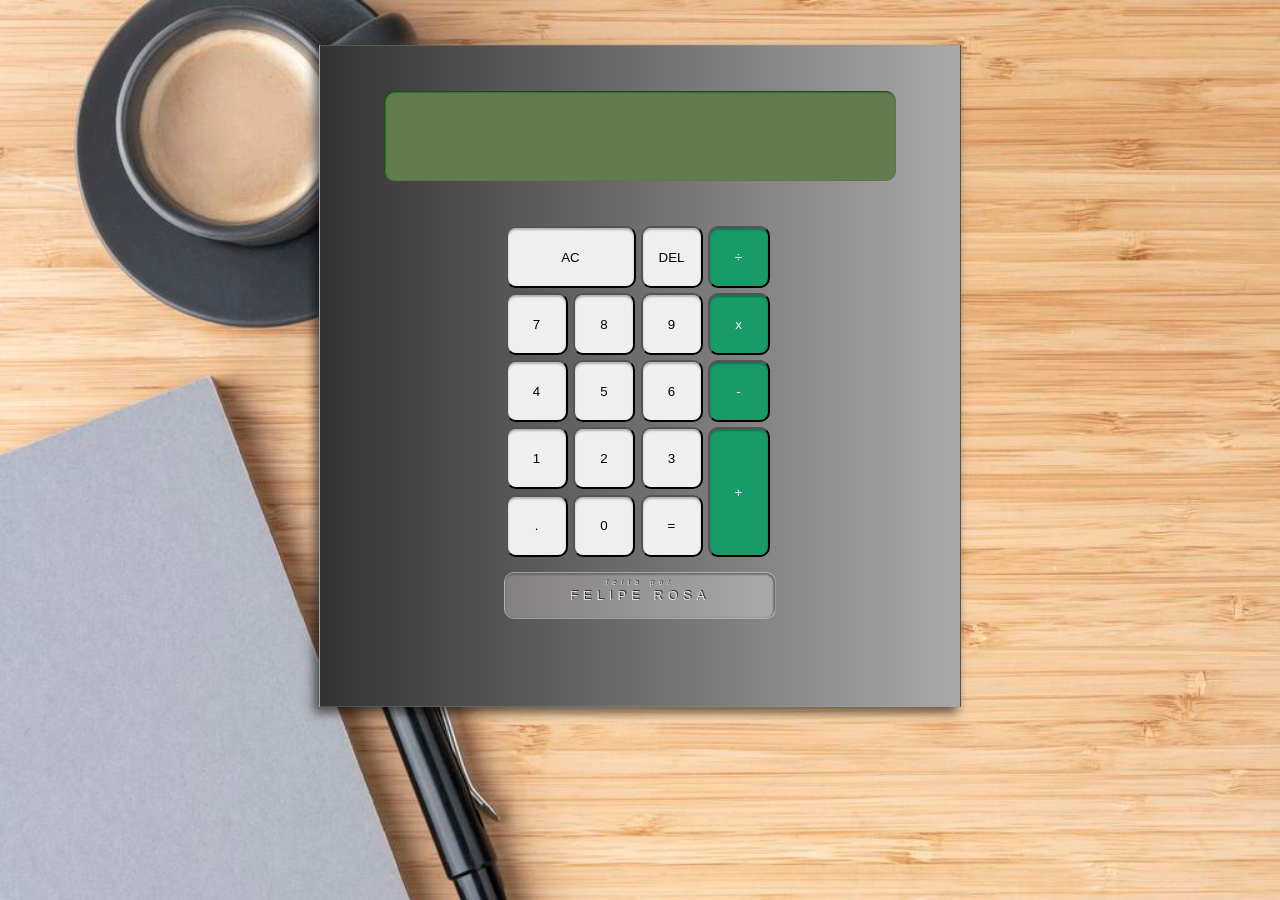
==== commit 2478c73e: "implementando a função del na calculadora" ====
--- a/calc.html
+++ b/calc.html
@@ -10,7 +10,7 @@
   <link rel="stylesheet" href="./mq/GeneralStyle.css">
   <script src="./script.js"></script>
   
-  <title>Calculadora Javascript</title>
+  <title>CalculadoraJavascript</title>
 
 </head>
 <body>
--- a/mq/mobileStyle.css
+++ b/mq/mobileStyle.css
@@ -1,5 +1,12 @@
 @media screen and (min-width: 350px) and (max-width: 550px) and (orientation: portrait) {
-    @import url('https://fonts.googleapis.com/css2?family=Silkscreen&display=swap');  
+     @font-face {
+        font-family: 'silk';
+        src: url(../fonts/Silkscreen-Regular.ttf) format('truetype');
+      }
+      @font-face {
+        font-family: 'digi';
+        src: url(../fonts/DS-DIGIB.TTF) format('truetype');
+      }
     *{
         padding:0px;
         margin: 0px;
@@ -20,7 +27,7 @@
         top:5vh;
         padding: 0px;
         box-shadow:inset 1px 1px 2px rgb(0, 46, 0) ;
-        font-family: 'Silkscreen', cursive;
+        font-family: 'digi', cursive;
     }
     #msg{
         margin-top: 0px;
@@ -106,8 +113,16 @@
 
 }
 
-@media screen and (min-width: 550px)   and (orientation: landscape) {
-    @import url('https://fonts.googleapis.com/css2?family=Silkscreen&display=swap');     
+@media screen  and (max-width: 720px) and (max-width: 1280px) and (orientation: landscape) {
+    @font-face {
+        font-family: 'silk';
+        src: url(../fonts/Silkscreen-Regular.ttf) format('truetype');
+      }
+      @font-face {
+        font-family: 'digi';
+        src: url(../fonts/DS-DIGIB.TTF) format('truetype');
+    }
+      
     *{
         padding:0px;
         margin: 0px;
@@ -128,7 +143,7 @@
         top:5vh;
         padding: 0px;
         box-shadow:inset 1px 1px 2px rgb(0, 46, 0) ;
-        font-family: 'Silkscreen', cursive;
+        font-family: 'digi', cursive;
     }
     #msg{
         margin-top: 0px;
--- a/mq/TVStyle.css
+++ b/mq/TVStyle.css
@@ -2,4 +2,131 @@
     html{
         background-color: red;
     }
+    @font-face {
+        font-family: 'silk';
+        src: url(../fonts/Silkscreen-Regular.ttf) format('truetype');
+      }
+      @font-face {
+        font-family: 'digi';
+        src: url(../fonts/DS-DIGIB.TTF) format('truetype');
+      }
+      html{
+      background:url(../img/bgdesktop.jpg);
+      background-repeat: no-repeat;
+      background-attachment: fixed;
+      background-position: left ;
+      background-size: cover;
+      }
+      *{
+        margin : 0px;
+        padding: 0px;
+      }
+     
+      #calculadora{
+        background:linear-gradient(to right,rgb(51, 51, 51),darkgrey);
+        margin: auto;
+        margin-top: 5vh;
+        height: 90vh;
+        max-height: 660px;
+        width: 50vw;
+        border: 1px solid rgba(158, 158, 158, 0.274);
+        box-shadow:  -5px 5px 10px .5px rgba(0, 0, 0, 0.575);
+      }
+      #tela{
+        text-align: center;
+        height: 10vh;
+        width:40vw;
+        background-color:rgb(97, 124, 78);
+        margin:auto;
+        margin-top: 5vh;
+        margin-bottom: 5vh;
+        box-shadow:inset 1px 1px 2px rgb(0, 60, 0) ;
+        font-family:  "digi";  
+      }
+      
+      #txtn1,#txtOpr,#txtn2,#msg,.resultado{
+        
+        padding: .5vh 0vh 0vh 0vh;
+        text-align: center;
+        color: rgb(12, 61, 12);
+        font-size: 2vw;
+        }
+      .resultado{
+        margin-top: -1vh;
+        font-size: 6vh;
+      }
+    
+      .btn{
+        cursor: pointer;
+        width: 62px;
+        height: 62px;
+        box-shadow:inset 0px 2px 2px rgba(0, 0, 0, 0.257) ;
+      }
+      .somar{
+        grid-row: span 2;
+        height: 130px;
+    
+      }
+    
+      .ac{
+        grid-column: span 2;
+        width: 130px;
+    
+      }
+      .operador{
+        background-color: #189b68;
+        color: aliceblue;
+      }
+      button:active{
+        background-color: white;
+        transition: 0.2s;
+        margin: auto;
+      }
+    
+    
+      
+      .arredondado{
+        border-radius: 10px;
+      }
+    
+    
+      .grid-container{
+        display:grid;
+        justify-content: center;
+        align-content: center;
+        grid-template-columns:auto auto auto auto auto;
+        grid-template-rows: auto auto auto auto auto ;
+        column-gap: 5px;
+        row-gap: 5px;
+        
+      }
+    
+      #autor{
+        border: 1px solid rgba(199, 199, 199, 0.39);
+        background:linear-gradient(to right,rgb(131, 128, 128),darkgrey);
+        margin:auto;
+        margin-top: 15px;
+        height: 45px;
+        width: 270px;
+        text-align: center;
+        box-shadow: inset -1px 1px 2px .5px rgb(97, 97, 97);
+        
+      }
+    
+      #autor>p{
+        font-family: Helvetica, sans-serif;
+        font-size: .8em;
+        letter-spacing:.4em;
+        color:rgba(233, 233, 233, 0.89);
+        text-shadow:  1px -1px rgb(49, 49, 49);
+        margin-bottom: -15px;
+    
+      }
+      #autor>p>i{
+        font-size: .5em;
+        text-align: left;
+        
+      }
+    
+      
 }
--- a/mq/GeneralStyle.css
+++ b/mq/GeneralStyle.css
@@ -1,121 +1,267 @@
- 
-@media screen and (min-width: 551px) and (max-width: 1280px)   and (orientation: portrait) {
- 
-
+/*tela pcs e tvs*/
+
+@media screen and (min-width: 720px) and (max-width: 1280px) and (orientation:landscape)
+{
+  @font-face {
+    font-family: 'silk';
+    src: url(../fonts/Silkscreen-Regular.ttf) format('truetype');
+  }
+  @font-face {
+    font-family: 'digi';
+    src: url(../fonts/DS-DIGIB.TTF) format('truetype');
+  }
   html{
   background:url(../img/bgdesktop.jpg);
   background-repeat: no-repeat;
+  background-attachment: fixed;
   background-position: left ;
   background-size: cover;
   }
+  *{
+    margin : 0px;
+    padding: 0px;
+  }
  
-#calculadora{
-  background:linear-gradient(to right,rgb(51, 51, 51),darkgrey);
-  height: 90vh;
-  width: 80vw;
-  border: 1px solid rgba(158, 158, 158, 0.274);
-  box-shadow:  -5px 5px 10px .5px rgba(0, 0, 0, 0.575);
+  #calculadora{
+    background:linear-gradient(to right,rgb(51, 51, 51),darkgrey);
+    margin: auto;
+    margin-top: 5vh;
+    height: 90vh;
+    max-height: 660px;
+    width: 50vw;
+    border: 1px solid rgba(158, 158, 158, 0.274);
+    box-shadow:  -5px 5px 10px .5px rgba(0, 0, 0, 0.575);
+  }
+  #tela{
+    text-align: center;
+    height: 10vh;
+    width:40vw;
+    background-color:rgb(97, 124, 78);
+    margin:auto;
+    margin-top: 5vh;
+    margin-bottom: 5vh;
+    box-shadow:inset 1px 1px 2px rgb(0, 60, 0) ;
+    font-family:  "digi";  
+  }
+  
+  #txtn1,#txtOpr,#txtn2,#msg,.resultado{
+    
+    padding: .5vh 0vh 0vh 0vh;
+    text-align: center;
+    color: rgb(12, 61, 12);
+    font-size: 2vw;
+    }
+  .resultado{
+    margin-top: -1vh;
+    font-size: 6vh;
+  }
+
+  .btn{
+    cursor: pointer;
+    width: 62px;
+    height: 62px;
+    box-shadow:inset 0px 2px 2px rgba(0, 0, 0, 0.257) ;
+  }
+  .somar{
+    grid-row: span 2;
+    height: 130px;
+
+  }
+
+  .ac{
+    grid-column: span 2;
+    width: 130px;
+
+  }
+  .operador{
+    background-color: #189b68;
+    color: aliceblue;
+  }
+  button:active{
+    background-color: white;
+    transition: 0.2s;
+    margin: auto;
+  }
+
+
+  
+  .arredondado{
+    border-radius: 10px;
+  }
+
+
+  .grid-container{
+    display:grid;
+    justify-content: center;
+    align-content: center;
+    grid-template-columns:auto auto auto auto auto;
+    grid-template-rows: auto auto auto auto auto ;
+    column-gap: 5px;
+    row-gap: 5px;
+    
+  }
+
+  #autor{
+    border: 1px solid rgba(199, 199, 199, 0.39);
+    background:linear-gradient(to right,rgb(131, 128, 128),darkgrey);
+    margin:auto;
+    margin-top: 15px;
+    height: 45px;
+    width: 270px;
+    text-align: center;
+    box-shadow: inset -1px 1px 2px .5px rgb(97, 97, 97);
+    
+  }
+
+  #autor>p{
+    font-family: Helvetica, sans-serif;
+    font-size: .8em;
+    letter-spacing:.4em;
+    color:rgba(233, 233, 233, 0.89);
+    text-shadow:  1px -1px rgb(49, 49, 49);
+    margin-bottom: -15px;
+
+  }
+  #autor>p>i{
+    font-size: .5em;
+    text-align: left;
+    
+  }
+
+  
+}
+
+@media screen and (min-width: 720px) and (max-width: 1280px)and (orientation:portrait)
+{
+  html{
+    background-color: blue;
+  }
+
+  @font-face {
+    font-family: 'silk';
+    src: url(../fonts/Silkscreen-Regular.ttf) format('truetype');
+  }
+  @font-face {
+    font-family: 'digi';
+    src: url(../fonts/DS-DIGIB.TTF) format('truetype');
+  }
+  html{
+  background:url(../img/bgdesktop.jpg);
+  background-repeat: no-repeat;
+  background-attachment: fixed;
+  background-position: left ;
+  background-size: cover;
+  }
+  *{
+    margin : 0px;
+    padding: 0px;
+  }
  
-}
- 
-#tela{
-  text-align: center;
-  height: 90px;
-  width:270px;
-  background-color:rgb(97, 124, 78);
-  margin:auto;
-  margin-top: 15px;
-  margin-bottom: 15px;
-  box-shadow:inset 1px 1px 2px rgb(0, 60, 0) ;
-  font-family:  "SILKSCREEN";  
-}
-
-/*.msg{
-  margin-top: 15px;
-}
-.txtn1,.txtOpr,.txtn2{
-  text-align: center;
-  color: rgb(12, 61, 12);
-  font-size: .8em;
-  }
-
- .resultado{
-  font-size: 1.8em;
-}
-
-.btn{
-  cursor: pointer;
-  width: 62px;
-  height: 62px;
-  box-shadow:inset 0px 2px 2px rgba(0, 0, 0, 0.257) ;
-}
-.somar{
-  grid-row: span 2;
-  height: 130px;
-
-}
-
-.ac{
-  grid-column: span 2;
-  width: 130px;
-
-}
- 
-
-.operador{
-  background-color: #189b68;
-  color: aliceblue;
-}
-button:active{
-  background-color: white;
-  transition: 0.2s;
-  margin: auto;
-}
-
-
- 
-.arredondado{
-  border-radius: 10px;
-}
-
-
-.grid-container{
-  display:grid;
-  justify-content: center;
-  align-content: center;
-  grid-template-columns:auto auto auto auto auto;
-  grid-template-rows: auto auto auto auto auto ;
-  column-gap: 5px;
-  row-gap: 5px;
-  
-}
-
-#autor{
-  border: 1px solid rgba(199, 199, 199, 0.39);
-  background:linear-gradient(to right,rgb(131, 128, 128),darkgrey);
-  margin:auto;
-  margin-top: 15px;
-  height: 45px;
-  width: 270px;
-  text-align: center;
-  box-shadow: inset -1px 1px 2px .5px rgb(97, 97, 97);
-  
-}
-
-#autor>p{
-  font-family: Helvetica, sans-serif;
-  font-size: .8em;
-  letter-spacing:.4em;
-  color:rgba(233, 233, 233, 0.89);
-  text-shadow:  1px -1px rgb(49, 49, 49);
-  margin-bottom: -15px;
-
-}
-#autor>p>i{
-  font-size: .5em;
-  text-align: left;
-  
- }
-
-*/
+  #calculadora{
+    background:linear-gradient(to right,rgb(51, 51, 51),darkgrey);
+    margin: auto;
+    margin-top: 20vh;
+    height: 90vh;
+    max-height: 660px;
+    width: 50vw;
+    border: 1px solid rgba(158, 158, 158, 0.274);
+    box-shadow:  -5px 5px 10px .5px rgba(0, 0, 0, 0.575);
+  }
+  #tela{
+    text-align: center;
+    height: 10vh;
+    width:40vw;
+    background-color:rgb(97, 124, 78);
+    margin:auto;
+    margin-top: 5vh;
+    margin-bottom: 5vh;
+    box-shadow:inset 1px 1px 2px rgb(0, 60, 0) ;
+    font-family:  "digi";  
+  }
+  
+  #txtn1,#txtOpr,#txtn2,#msg,.resultado{
+    
+    padding: .5vh 0vh 0vh 0vh;
+    text-align: center;
+    color: rgb(12, 61, 12);
+    font-size: 2vw;
+    }
+  .resultado{
+    margin-top: -1vh;
+    font-size: 6vh;
+  }
+
+  .btn{
+    cursor: pointer;
+    width: 62px;
+    height: 62px;
+    box-shadow:inset 0px 2px 2px rgba(0, 0, 0, 0.257) ;
+  }
+  .somar{
+    grid-row: span 2;
+    height: 130px;
+
+  }
+
+  .ac{
+    grid-column: span 2;
+    width: 130px;
+
+  }
+  .operador{
+    background-color: #189b68;
+    color: aliceblue;
+  }
+  button:active{
+    background-color: white;
+    transition: 0.2s;
+    margin: auto;
+  }
+
+
+  
+  .arredondado{
+    border-radius: 10px;
+  }
+
+
+  .grid-container{
+    display:grid;
+    justify-content: center;
+    align-content: center;
+    grid-template-columns:auto auto auto auto auto;
+    grid-template-rows: auto auto auto auto auto ;
+    column-gap: 5px;
+    row-gap: 5px;
+    
+  }
+
+  #autor{
+    border: 1px solid rgba(199, 199, 199, 0.39);
+    background:linear-gradient(to right,rgb(131, 128, 128),darkgrey);
+    margin:auto;
+    margin-top: 15px;
+    height: 45px;
+    width: 270px;
+    text-align: center;
+    box-shadow: inset -1px 1px 2px .5px rgb(97, 97, 97);
+    
+  }
+
+  #autor>p{
+    font-family: Helvetica, sans-serif;
+    font-size: .8em;
+    letter-spacing:.4em;
+    color:rgba(233, 233, 233, 0.89);
+    text-shadow:  1px -1px rgb(49, 49, 49);
+    margin-bottom: -15px;
+
+  }
+  #autor>p>i{
+    font-size: .5em;
+    text-align: left;
+    
+  }
+
+  
 }
